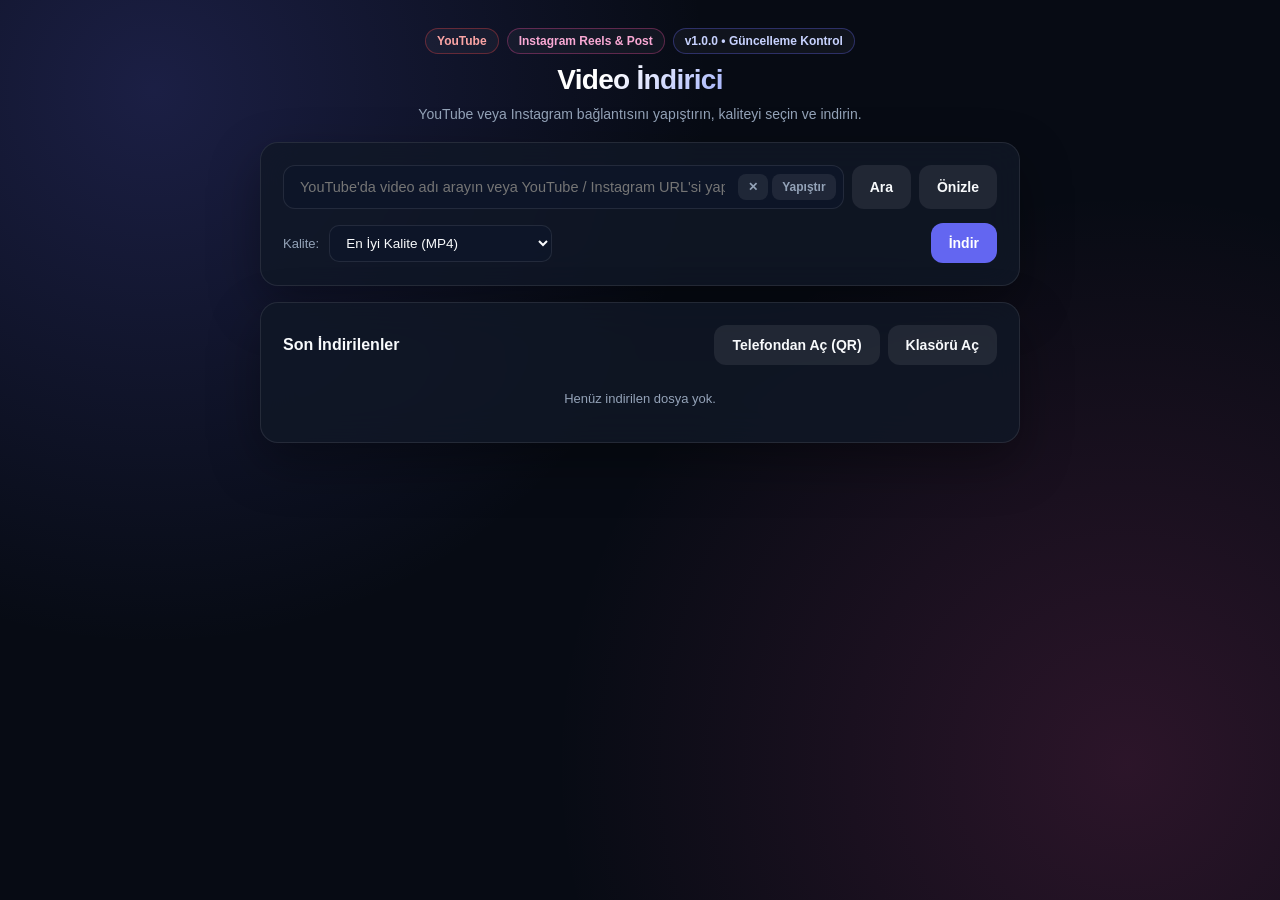
==== static/index.html @ 60083e3a "v1.3.2: Ayri Ara/Onizle butonlari ve mini video oynatici" ====
<!DOCTYPE html>
<html lang="tr">
<head>
  <meta charset="UTF-8" />
  <meta name="viewport" content="width=device-width, initial-scale=1.0" />
  <title>Video İndirici — YouTube & Instagram</title>
  <style>
    :root {
      --bg: #070b14;
      --card: rgba(17, 24, 39, 0.82);
      --surface: rgba(15, 23, 42, 0.85);
      --border: rgba(255, 255, 255, 0.09);
      --text: #f8fafc;
      --muted: #94a3b8;
      --accent: #6366f1;
      --accent-hover: #4f46e5;
      --yt: #ef4444;
      --ig: #ec4899;
      --success: #22c55e;
      --error: #f87171;
    }

    * {
      box-sizing: border-box;
      margin: 0;
      padding: 0;
      font-family: "Inter", -apple-system, BlinkMacSystemFont, "Segoe UI", Roboto, sans-serif;
    }

    body {
      min-height: 100vh;
      background:
        radial-gradient(circle at 12% 10%, rgba(99, 102, 241, 0.22), transparent 40%),
        radial-gradient(circle at 88% 85%, rgba(236, 72, 153, 0.16), transparent 42%),
        var(--bg);
      color: var(--text);
      display: flex;
      justify-content: center;
      padding: 28px 18px 40px;
    }

    .container {
      width: 100%;
      max-width: 760px;
      display: flex;
      flex-direction: column;
      gap: 16px;
    }

    .header {
      display: flex;
      flex-direction: column;
      align-items: center;
      text-align: center;
      gap: 10px;
      margin-bottom: 4px;
    }

    .badges {
      display: inline-flex;
      flex-wrap: wrap;
      justify-content: center;
      gap: 8px;
    }

    .badge {
      font-size: 12px;
      font-weight: 600;
      padding: 5px 11px;
      border-radius: 999px;
      border: 1px solid var(--border);
      background: rgba(255, 255, 255, 0.04);
      display: inline-flex;
      align-items: center;
      gap: 6px;
    }

    .badge.yt { color: #fca5a5; border-color: rgba(239, 68, 68, 0.35); }
    .badge.ig { color: #f9a8d4; border-color: rgba(236, 72, 153, 0.35); }
    .badge.ver {
      color: #c7d2fe;
      border-color: rgba(99, 102, 241, 0.35);
      cursor: pointer;
      transition: background 0.2s;
    }
    .badge.ver:hover { background: rgba(99, 102, 241, 0.18); }

    h1 {
      font-size: 28px;
      font-weight: 800;
      letter-spacing: -0.025em;
      background: linear-gradient(135deg, #ffffff 30%, #a5b4fc 100%);
      -webkit-background-clip: text;
      -webkit-text-fill-color: transparent;
    }

    .subtitle {
      color: var(--muted);
      font-size: 14px;
    }

    .toast {
      display: none;
      padding: 11px 15px;
      border-radius: 12px;
      font-size: 13px;
      font-weight: 500;
      border: 1px solid var(--border);
      background: var(--card);
    }
    .toast.visible { display: flex; align-items: center; justify-content: space-between; gap: 10px; }
    .toast.info { border-color: rgba(99, 102, 241, 0.45); color: #c7d2fe; background: rgba(99, 102, 241, 0.12); }
    .toast.error { border-color: rgba(248, 113, 113, 0.45); color: #fecaca; background: rgba(239, 68, 68, 0.12); }
    .toast.success { border-color: rgba(34, 197, 94, 0.45); color: #bbf7d0; background: rgba(34, 197, 94, 0.12); }

    .update-banner {
      display: none;
      align-items: center;
      justify-content: space-between;
      gap: 12px;
      padding: 12px 16px;
      border-radius: 14px;
      background: linear-gradient(90deg, rgba(99, 102, 241, 0.2), rgba(236, 72, 153, 0.16));
      border: 1px solid rgba(129, 140, 248, 0.45);
      font-size: 13px;
    }
    .update-banner.visible { display: flex; }

    .card {
      background: var(--card);
      backdrop-filter: blur(18px);
      border: 1px solid var(--border);
      border-radius: 18px;
      padding: 22px;
      box-shadow: 0 20px 50px rgba(0, 0, 0, 0.35);
    }

    .input-group {
      display: flex;
      gap: 8px;
      margin-bottom: 14px;
    }

    .input-wrap {
      position: relative;
      flex: 1;
      display: flex;
      align-items: center;
    }

    input[type="text"], input[type="url"] {
      width: 100%;
      background: var(--surface);
      border: 1px solid var(--border);
      border-radius: 12px;
      padding: 13px 118px 13px 16px;
      color: var(--text);
      font-size: 14.5px;
      outline: none;
      transition: border-color 0.2s, box-shadow 0.2s;
    }

    input[type="text"]:focus, input[type="url"]:focus {
      border-color: var(--accent);
      box-shadow: 0 0 0 3px rgba(99, 102, 241, 0.18);
    }

    .input-btns {
      position: absolute;
      right: 8px;
      display: flex;
      gap: 4px;
    }

    .paste-btn {
      padding: 6px 10px;
      font-size: 12px;
      border-radius: 8px;
      background: rgba(255, 255, 255, 0.08);
      color: var(--muted);
    }
    .paste-btn:hover { color: var(--text); background: rgba(255, 255, 255, 0.14); transform: none; }

    button {
      border: none;
      border-radius: 12px;
      padding: 12px 18px;
      font-size: 14px;
      font-weight: 600;
      cursor: pointer;
      transition: all 0.18s ease;
      color: white;
      background: var(--accent);
    }

    button:hover:not(:disabled) {
      background: var(--accent-hover);
      transform: translateY(-1px);
    }

    button:disabled {
      opacity: 0.55;
      cursor: not-allowed;
    }

    button.secondary {
      background: rgba(255, 255, 255, 0.08);
      color: var(--text);
    }
    button.secondary:hover:not(:disabled) { background: rgba(255, 255, 255, 0.14); }

    .controls {
      display: flex;
      flex-wrap: wrap;
      gap: 10px;
      align-items: center;
      justify-content: space-between;
    }

    .quality-select {
      display: flex;
      align-items: center;
      gap: 10px;
    }

    label {
      font-size: 13px;
      color: var(--muted);
      font-weight: 500;
    }

    select {
      background: var(--surface);
      color: var(--text);
      border: 1px solid var(--border);
      border-radius: 10px;
      padding: 9px 12px;
      font-size: 13.5px;
      outline: none;
    }

    .preview {
      display: none;
      margin-top: 18px;
      padding-top: 18px;
      border-top: 1px solid var(--border);
      flex-direction: column;
      gap: 12px;
    }
    .preview.visible { display: flex; }

    .preview-top {
      display: flex;
      gap: 14px;
      align-items: center;
    }

    .preview-player {
      width: 100%;
      border-radius: 12px;
      overflow: hidden;
      background: #000;
      border: 1px solid var(--border);
    }

    .preview-player iframe {
      width: 100%;
      height: 280px;
      border: none;
      display: block;
    }

    .preview-player video {
      width: 100%;
      max-height: 300px;
      display: block;
      background: #000;
    }

    .preview img {
      width: 148px;
      height: 84px;
      object-fit: cover;
      border-radius: 10px;
      background: #1e293b;
      flex-shrink: 0;
      border: 1px solid var(--border);
    }

    .preview-meta h3 {
      font-size: 15px;
      font-weight: 600;
      margin-bottom: 5px;
      line-height: 1.35;
    }

    .preview-meta p {
      font-size: 13px;
      color: var(--muted);
    }

    .search-results {
      display: none;
      margin-top: 16px;
      padding-top: 16px;
      border-top: 1px solid var(--border);
      max-height: 400px;
      overflow-y: auto;
      flex-direction: column;
      gap: 10px;
      padding-right: 4px;
    }
    .search-results.visible { display: flex; }

    .search-item {
      display: flex;
      gap: 12px;
      align-items: center;
      padding: 10px;
      border-radius: 12px;
      background: rgba(15, 23, 42, 0.65);
      border: 1px solid var(--border);
    }
    .search-item img {
      width: 112px;
      height: 64px;
      object-fit: cover;
      border-radius: 8px;
      flex-shrink: 0;
      background: #1e293b;
    }
    .search-info { flex: 1; min-width: 0; }
    .search-info h4 {
      font-size: 13.5px;
      font-weight: 600;
      line-height: 1.3;
      margin-bottom: 4px;
      display: -webkit-box;
      -webkit-line-clamp: 2;
      -webkit-box-orient: vertical;
      overflow: hidden;
    }
    .search-info p { font-size: 12px; color: var(--muted); }
    .search-actions { display: flex; gap: 6px; flex-shrink: 0; }

    .progress-box {
      display: none;
      margin-top: 18px;
      padding: 15px;
      border-radius: 12px;
      background: rgba(15, 23, 42, 0.72);
      border: 1px solid var(--border);
    }
    .progress-box.visible { display: block; }

    .progress-top {
      display: flex;
      justify-content: space-between;
      font-size: 13px;
      margin-bottom: 9px;
      font-weight: 500;
    }

    .bar-bg {
      width: 100%;
      height: 9px;
      background: rgba(255, 255, 255, 0.08);
      border-radius: 999px;
      overflow: hidden;
    }

    .bar-fill {
      height: 100%;
      width: 0%;
      background: linear-gradient(90deg, #6366f1, #ec4899);
      transition: width 0.25s ease;
    }

    .status-msg {
      margin-top: 10px;
      font-size: 13px;
      color: var(--muted);
      word-break: break-word;
    }
    .status-msg.success { color: var(--success); }
    .status-msg.error { color: var(--error); }

    .downloads-header {
      display: flex;
      justify-content: space-between;
      align-items: center;
      margin-bottom: 12px;
    }
    .downloads-header h2 { font-size: 16px; font-weight: 600; }

    .file-list {
      list-style: none;
      display: flex;
      flex-direction: column;
      gap: 8px;
    }

    .file-item {
      display: flex;
      justify-content: space-between;
      align-items: center;
      gap: 10px;
      padding: 10px 13px;
      background: rgba(15, 23, 42, 0.55);
      border: 1px solid var(--border);
      border-radius: 10px;
      font-size: 13px;
    }

    .file-name {
      flex: 1;
      overflow: hidden;
      text-overflow: ellipsis;
      white-space: nowrap;
    }

    .file-meta {
      display: flex;
      align-items: center;
      gap: 6px;
      flex-shrink: 0;
    }

    .mini-btn {
      padding: 5px 9px;
      font-size: 11.5px;
      border-radius: 7px;
      background: rgba(255, 255, 255, 0.08);
      color: var(--text);
    }
    .mini-btn:hover { background: rgba(255, 255, 255, 0.16); transform: none; }
    .mini-btn.del { color: #fca5a5; }
    .mini-btn.del:hover { background: rgba(239, 68, 68, 0.22); }

    .file-size {
      color: var(--muted);
      flex-shrink: 0;
      font-variant-numeric: tabular-nums;
    }

    .empty {
      color: var(--muted);
      font-size: 13px;
      text-align: center;
      padding: 14px 0;
    }

    .header-actions {
      display: flex;
      gap: 8px;
      flex-wrap: wrap;
    }

    .modal-backdrop {
      display: none;
      position: fixed;
      inset: 0;
      background: rgba(5, 8, 17, 0.78);
      backdrop-filter: blur(8px);
      z-index: 50;
      align-items: center;
      justify-content: center;
      padding: 20px;
    }
    .modal-backdrop.visible { display: flex; }

    .modal {
      width: 100%;
      max-width: 380px;
      background: #0f172a;
      border: 1px solid rgba(255, 255, 255, 0.14);
      border-radius: 20px;
      padding: 24px;
      text-align: center;
      box-shadow: 0 24px 60px rgba(0, 0, 0, 0.6);
    }
    .modal h3 { font-size: 17px; margin-bottom: 8px; }
    .modal p { font-size: 13px; color: var(--muted); margin-bottom: 16px; }
    .qr-box {
      background: #ffffff;
      padding: 14px;
      border-radius: 14px;
      display: inline-flex;
      margin-bottom: 14px;
    }
    .qr-box svg { width: 190px; height: 190px; display: block; }
    .qr-url {
      font-size: 12.5px;
      color: #a5b4fc;
      background: rgba(99, 102, 241, 0.12);
      border: 1px solid rgba(99, 102, 241, 0.3);
      border-radius: 10px;
      padding: 8px 10px;
      margin-bottom: 16px;
      word-break: break-all;
    }
  </style>
</head>
<body>
  <div class="container">
    <div class="header">
      <div class="badges">
        <span class="badge yt">YouTube</span>
        <span class="badge ig">Instagram Reels & Post</span>
        <span id="versionBadge" class="badge ver" title="Güncellemeleri kontrol et">v1.0.0 • Güncelleme Kontrol</span>
      </div>
      <h1>Video İndirici</h1>
      <p class="subtitle">YouTube veya Instagram bağlantısını yapıştırın, kaliteyi seçin ve indirin.</p>
    </div>

    <div id="toast" class="toast"></div>

    <div id="updateBanner" class="update-banner">
      <span id="updateText">Yeni sürüm mevcut!</span>
      <button id="applyUpdateBtn" type="button">Güncelle ve Yeniden Başlat</button>
    </div>

    <div class="card">
      <div class="input-group">
        <div class="input-wrap">
          <input id="urlInput" type="text" placeholder="YouTube'da video adı arayın veya YouTube / Instagram URL'si yapıştırın..." />
          <div class="input-btns">
            <button id="clearBtn" class="paste-btn" type="button" title="Temizle">✕</button>
            <button id="pasteBtn" class="paste-btn" type="button">Yapıştır</button>
          </div>
        </div>
        <button id="searchBtn" class="secondary" type="button">Ara</button>
        <button id="infoBtn" class="secondary" type="button">Önizle</button>
      </div>

      <div class="controls">
        <div class="quality-select">
          <label for="qualitySelect">Kalite:</label>
          <select id="qualitySelect">
            <option value="best">En İyi Kalite (MP4)</option>
            <option value="1080">1080p Full HD (MP4)</option>
            <option value="720">720p HD (MP4)</option>
            <option value="480">480p (MP4)</option>
            <option value="audio">Sadece Ses (MP3 • 192kbps)</option>
          </select>
        </div>
        <button id="downloadBtn" type="button">İndir</button>
      </div>

      <div id="previewBox" class="preview">
        <div class="preview-top">
          <img id="thumbImg" src="" alt="Önizleme" />
          <div class="preview-meta">
            <h3 id="videoTitle"></h3>
            <p id="videoSub"></p>
          </div>
        </div>
        <div id="previewPlayer" class="preview-player" style="display:none;"></div>
      </div>

      <div id="searchResults" class="search-results"></div>

      <div id="progressBox" class="progress-box">
        <div class="progress-top">
          <span id="progressLabel">Hazırlanıyor...</span>
          <span id="progressPercent">0%</span>
        </div>
        <div class="bar-bg">
          <div id="progressBar" class="bar-fill"></div>
        </div>
        <div id="statusMsg" class="status-msg"></div>
      </div>
    </div>

    <div class="card">
      <div class="downloads-header">
        <h2>Son İndirilenler</h2>
        <div class="header-actions">
          <button id="phoneBtn" class="secondary" type="button">Telefondan Aç (QR)</button>
          <button id="openFolderBtn" class="secondary" type="button">Klasörü Aç</button>
        </div>
      </div>
      <ul id="fileList" class="file-list">
        <li class="empty">Henüz indirilen dosya yok.</li>
      </ul>
    </div>
  </div>

  <div id="qrModal" class="modal-backdrop">
    <div class="modal">
      <h3>Telefondan Videoları Aç</h3>
      <p>Telefonunuz ve bilgisayarınız aynı Wi-Fi ağındayken kameranızla QR kodu okutun:</p>
      <div id="qrBox" class="qr-box"></div>
      <div id="qrUrl" class="qr-url"></div>
      <button id="closeQrBtn" class="secondary" type="button" style="width: 100%;">Kapat</button>
    </div>
  </div>

  <script>
    const urlInput = document.getElementById("urlInput");
    const clearBtn = document.getElementById("clearBtn");
    const pasteBtn = document.getElementById("pasteBtn");
    const searchBtn = document.getElementById("searchBtn");
    const infoBtn = document.getElementById("infoBtn");
    const downloadBtn = document.getElementById("downloadBtn");
    const qualitySelect = document.getElementById("qualitySelect");
    const previewBox = document.getElementById("previewBox");
    const previewPlayer = document.getElementById("previewPlayer");
    const searchResults = document.getElementById("searchResults");
    const thumbImg = document.getElementById("thumbImg");
    const videoTitle = document.getElementById("videoTitle");
    const videoSub = document.getElementById("videoSub");
    const progressBox = document.getElementById("progressBox");
    const progressLabel = document.getElementById("progressLabel");
    const progressPercent = document.getElementById("progressPercent");
    const progressBar = document.getElementById("progressBar");
    const statusMsg = document.getElementById("statusMsg");
    const fileList = document.getElementById("fileList");
    const openFolderBtn = document.getElementById("openFolderBtn");
    const versionBadge = document.getElementById("versionBadge");
    const updateBanner = document.getElementById("updateBanner");
    const updateText = document.getElementById("updateText");
    const applyUpdateBtn = document.getElementById("applyUpdateBtn");
    const toast = document.getElementById("toast");

    let pollTimer = null;
    let pendingDownloadUrl = "";
    let toastTimer = null;

    function showToast(msg, type = "info") {
      if (toastTimer) clearTimeout(toastTimer);
      toast.className = `toast visible ${type}`;
      toast.textContent = msg;
      toastTimer = setTimeout(() => {
        toast.className = "toast";
      }, 4500);
    }

    async function loadVersion() {
      try {
        const res = await fetch("/api/version");
        const data = await res.json();
        versionBadge.textContent = `v${data.version} • Güncelleme Kontrol`;
      } catch (e) {}
    }

    async function checkUpdate(manual = false) {
      if (manual) versionBadge.textContent = "Kontrol ediliyor...";
      try {
        const res = await fetch("/api/check-update");
        const data = await res.json();
        if (data.update_available && data.download_url) {
          pendingDownloadUrl = data.download_url;
          updateText.textContent = `Yeni sürüm mevcut: v${data.latest_version}${data.notes ? " — " + data.notes : ""}`;
          updateBanner.classList.add("visible");
        } else if (manual) {
          showToast(data.message || data.error || `Uygulamanız güncel (v${data.current_version}).`, "info");
        }
      } catch (e) {
        if (manual) showToast("Güncelleme kontrolü yapılamadı.", "error");
      } finally {
        loadVersion();
      }
    }

    applyUpdateBtn.addEventListener("click", async () => {
      if (!pendingDownloadUrl) return;
      applyUpdateBtn.disabled = true;
      applyUpdateBtn.textContent = "İndiriliyor...";
      try {
        const res = await fetch("/api/apply-update", {
          method: "POST",
          headers: { "Content-Type": "application/json" },
          body: JSON.stringify({ download_url: pendingDownloadUrl }),
        });
        const data = await res.json();
        if (!res.ok) throw new Error(data.detail || "Güncelleme başarısız.");
        updateText.textContent = data.message;
      } catch (err) {
        showToast(err.message, "error");
        applyUpdateBtn.disabled = false;
        applyUpdateBtn.textContent = "Güncelle ve Yeniden Başlat";
      }
    });

    versionBadge.addEventListener("click", () => checkUpdate(true));

    function isSupportedUrl(val) {
      return /^https?:\/\/(www\.|m\.)?(youtube\.com|youtu\.be|instagram\.com|instagr\.am)\//i.test(val.trim());
    }

    clearBtn.addEventListener("click", () => {
      urlInput.value = "";
      previewBox.classList.remove("visible");
      previewPlayer.innerHTML = "";
      previewPlayer.style.display = "none";
      searchResults.classList.remove("visible");
      searchResults.innerHTML = "";
      urlInput.focus();
    });

    pasteBtn.addEventListener("click", async () => {
      try {
        const text = await navigator.clipboard.readText();
        if (text) {
          urlInput.value = text.trim();
          urlInput.focus();
          if (isSupportedUrl(urlInput.value)) fetchInfo();
        }
      } catch (e) {
        showToast("Pano erişimi için Ctrl+V kullanabilirsiniz.", "info");
      }
    });

    urlInput.addEventListener("paste", () => {
      setTimeout(() => {
        if (isSupportedUrl(urlInput.value)) fetchInfo();
      }, 80);
    });

    function formatDuration(sec) {
      if (!sec) return "";
      const m = Math.floor(sec / 60);
      const s = Math.floor(sec % 60);
      return `${m}:${String(s).padStart(2, "0")}`;
    }

    async function loadDownloads() {
      try {
        const res = await fetch("/api/downloads");
        const data = await res.json();
        fileList.innerHTML = "";
        if (!data.files || data.files.length === 0) {
          fileList.innerHTML = `<li class="empty">Klasör boş (${data.folder})</li>`;
          return;
        }
        for (const f of data.files) {
          const li = document.createElement("li");
          li.className = "file-item";

          const nameSpan = document.createElement("span");
          nameSpan.className = "file-name";
          nameSpan.title = f.name;
          nameSpan.textContent = f.name;

          const meta = document.createElement("div");
          meta.className = "file-meta";

          const sizeSpan = document.createElement("span");
          sizeSpan.className = "file-size";
          sizeSpan.textContent = `${f.size_mb} MB`;

          const openBtn = document.createElement("button");
          openBtn.className = "mini-btn";
          openBtn.type = "button";
          openBtn.textContent = "Aç";
          openBtn.addEventListener("click", () => {
            fetch(`/api/open-file/${encodeURIComponent(f.name)}`, { method: "POST" });
          });

          const delBtn = document.createElement("button");
          delBtn.className = "mini-btn del";
          delBtn.type = "button";
          delBtn.textContent = "Sil";
          delBtn.addEventListener("click", async () => {
            const r = await fetch(`/api/file/${encodeURIComponent(f.name)}`, { method: "DELETE" });
            if (r.ok) {
              showToast(`Silindi: ${f.name}`, "info");
              loadDownloads();
            }
          });

          meta.appendChild(sizeSpan);
          meta.appendChild(openBtn);
          meta.appendChild(delBtn);
          li.appendChild(nameSpan);
          li.appendChild(meta);
          fileList.appendChild(li);
        }
      } catch (e) {}
    }

    async function searchVideos(query, limit = 25) {
      searchBtn.disabled = true;
      searchBtn.textContent = "Aranıyor...";
      previewBox.classList.remove("visible");
      previewPlayer.innerHTML = "";
      previewPlayer.style.display = "none";
      if (limit <= 25) searchResults.innerHTML = "";
      try {
        const res = await fetch("/api/search", {
          method: "POST",
          headers: { "Content-Type": "application/json" },
          body: JSON.stringify({ query, limit }),
        });
        const data = await res.json();
        if (!res.ok) throw new Error(data.detail || "Arama yapılamadı.");
        searchResults.innerHTML = "";
        if (!data.results || data.results.length === 0) {
          showToast("Sonuç bulunamadı.", "info");
          searchResults.classList.remove("visible");
          return;
        }
        for (const item of data.results) {
          const row = document.createElement("div");
          row.className = "search-item";

          const img = document.createElement("img");
          img.src = item.thumbnail || "";
          img.alt = item.title;

          const info = document.createElement("div");
          info.className = "search-info";
          const h4 = document.createElement("h4");
          h4.textContent = item.title;
          const p = document.createElement("p");
          const dur = formatDuration(item.duration);
          p.textContent = `${item.uploader}${dur ? " • " + dur : ""}`;
          info.appendChild(h4);
          info.appendChild(p);

          const actions = document.createElement("div");
          actions.className = "search-actions";

          const selBtn = document.createElement("button");
          selBtn.className = "mini-btn";
          selBtn.type = "button";
          selBtn.textContent = "Önizle";
          selBtn.addEventListener("click", () => {
            urlInput.value = item.url;
            searchResults.classList.remove("visible");
            fetchInfo();
          });

          const dlBtn = document.createElement("button");
          dlBtn.className = "mini-btn";
          dlBtn.style.background = "var(--accent)";
          dlBtn.type = "button";
          dlBtn.textContent = "İndir";
          dlBtn.addEventListener("click", () => {
            urlInput.value = item.url;
            searchResults.classList.remove("visible");
            startDownload();
          });

          actions.appendChild(selBtn);
          actions.appendChild(dlBtn);
          row.appendChild(img);
          row.appendChild(info);
          row.appendChild(actions);
          searchResults.appendChild(row);
        }
        if (data.results.length >= limit && limit < 60) {
          const moreBtn = document.createElement("button");
          moreBtn.className = "secondary";
          moreBtn.type = "button";
          moreBtn.style.width = "100%";
          moreBtn.textContent = `Daha Fazla Sonuç Yükle (${limit} / 60)`;
          moreBtn.addEventListener("click", () => searchVideos(query, Math.min(60, limit + 20)));
          searchResults.appendChild(moreBtn);
        }
        searchResults.classList.add("visible");
      } catch (err) {
        showToast(err.message, "error");
      } finally {
        searchBtn.disabled = false;
        searchBtn.textContent = "Ara";
      }
    }

    async function fetchInfo() {
      const val = urlInput.value.trim();
      if (!val) {
        showToast("Önizlemek için bir video bağlantısı girin.", "error");
        return;
      }
      if (!/^https?:\/\//i.test(val)) {
        showToast("Önizleme için geçerli bir URL girin veya 'Ara' butonunu kullanın.", "info");
        return;
      }
      searchResults.classList.remove("visible");
      infoBtn.disabled = true;
      infoBtn.textContent = "Yükleniyor...";
      previewPlayer.innerHTML = "";
      previewPlayer.style.display = "none";
      try {
        const res = await fetch("/api/info", {
          method: "POST",
          headers: { "Content-Type": "application/json" },
          body: JSON.stringify({ url: val }),
        });
        const data = await res.json();
        if (!res.ok) throw new Error(data.detail || "Bilgi alınamadı.");
        thumbImg.src = data.thumbnail || "";
        thumbImg.style.display = data.thumbnail ? "block" : "none";
        videoTitle.textContent = data.title;
        const dur = formatDuration(data.duration);
        videoSub.textContent = `${data.platform} • ${data.uploader}${dur ? " • " + dur : ""}`;

        if (data.preview_url) {
          const vid = document.createElement("video");
          vid.controls = true;
          vid.playsInline = true;
          vid.src = data.preview_url;
          previewPlayer.appendChild(vid);
          previewPlayer.style.display = "block";
        } else if (data.embed_url) {
          const ifr = document.createElement("iframe");
          ifr.src = data.embed_url;
          ifr.allow = "autoplay; encrypted-media; picture-in-picture";
          ifr.allowFullscreen = true;
          previewPlayer.appendChild(ifr);
          previewPlayer.style.display = "block";
        }

        previewBox.classList.add("visible");
      } catch (err) {
        showToast(err.message, "error");
      } finally {
        infoBtn.disabled = false;
        infoBtn.textContent = "Önizle";
      }
    }

    async function startDownload() {
      const url = urlInput.value.trim();
      if (!url) {
        showToast("Lütfen bir video adı arayın veya URL girin.", "error");
        return;
      }
      if (!/^https?:\/\//i.test(url)) {
        await searchVideos(url);
        return;
      }

      if (pollTimer) clearInterval(pollTimer);
      downloadBtn.disabled = true;
      progressBox.classList.add("visible");
      progressBar.style.width = "0%";
      progressPercent.textContent = "0%";
      progressLabel.textContent = "İndirme başlatılıyor...";
      statusMsg.className = "status-msg";
      statusMsg.textContent = "";

      try {
        const res = await fetch("/api/download", {
          method: "POST",
          headers: { "Content-Type": "application/json" },
          body: JSON.stringify({ url, quality: qualitySelect.value }),
        });
        const data = await res.json();
        if (!res.ok) throw new Error(data.detail || "İndirme başlatılamadı.");

        pollTimer = setInterval(() => checkStatus(data.job_id), 650);
      } catch (err) {
        downloadBtn.disabled = false;
        statusMsg.className = "status-msg error";
        statusMsg.textContent = err.message;
      }
    }

    async function checkStatus(jobId) {
      try {
        const res = await fetch(`/api/status/${jobId}`);
        const data = await res.json();
        if (!res.ok) throw new Error(data.detail || "Durum alınamadı.");

        const pct = data.percent ?? 0;
        progressBar.style.width = `${pct}%`;
        progressPercent.textContent = `${pct}%`;

        if (data.status === "queued") {
          progressLabel.textContent = "Sırada...";
        } else if (data.status === "downloading") {
          const extra = [data.speed, data.eta ? `Kalan: ${data.eta}` : ""].filter(Boolean).join(" • ");
          progressLabel.textContent = extra ? `İndiriliyor (${extra})` : "İndiriliyor...";
        } else if (data.status === "processing") {
          progressLabel.textContent = "Video/Ses birleştiriliyor (FFmpeg)...";
        } else if (data.status === "completed") {
          clearInterval(pollTimer);
          downloadBtn.disabled = false;
          progressLabel.textContent = "Tamamlandı!";
          statusMsg.className = "status-msg success";
          statusMsg.textContent = `Kaydedildi: ${data.filename}`;
          loadDownloads();
        } else if (data.status === "error") {
          clearInterval(pollTimer);
          downloadBtn.disabled = false;
          progressLabel.textContent = "Hata oluştu";
          statusMsg.className = "status-msg error";
          statusMsg.textContent = data.error || "Bilinmeyen hata.";
        }
      } catch (err) {
        clearInterval(pollTimer);
        downloadBtn.disabled = false;
        statusMsg.className = "status-msg error";
        statusMsg.textContent = err.message;
      }
    }

    searchBtn.addEventListener("click", () => {
      const val = urlInput.value.trim();
      if (!val) {
        showToast("Aramak için bir video adı yazın.", "error");
        return;
      }
      searchVideos(val);
    });
    infoBtn.addEventListener("click", fetchInfo);
    downloadBtn.addEventListener("click", startDownload);
    openFolderBtn.addEventListener("click", () => fetch("/api/open-folder", { method: "POST" }));
    urlInput.addEventListener("keydown", (e) => {
      if (e.key === "Enter") startDownload();
    });

    const phoneBtn = document.getElementById("phoneBtn");
    const qrModal = document.getElementById("qrModal");
    const qrBox = document.getElementById("qrBox");
    const qrUrl = document.getElementById("qrUrl");
    const closeQrBtn = document.getElementById("closeQrBtn");

    phoneBtn.addEventListener("click", async () => {
      try {
        const res = await fetch("/api/phone-link");
        const data = await res.json();
        qrBox.innerHTML = data.qr_svg;
        qrUrl.textContent = data.url;
        qrModal.classList.add("visible");
      } catch (e) {
        showToast("Telefon bağlantısı oluşturulamadı.", "error");
      }
    });

    closeQrBtn.addEventListener("click", () => qrModal.classList.remove("visible"));
    qrModal.addEventListener("click", (e) => {
      if (e.target === qrModal) qrModal.classList.remove("visible");
    });

    loadDownloads();
    loadVersion();
    checkUpdate(false);
  </script>
</body>
</html>
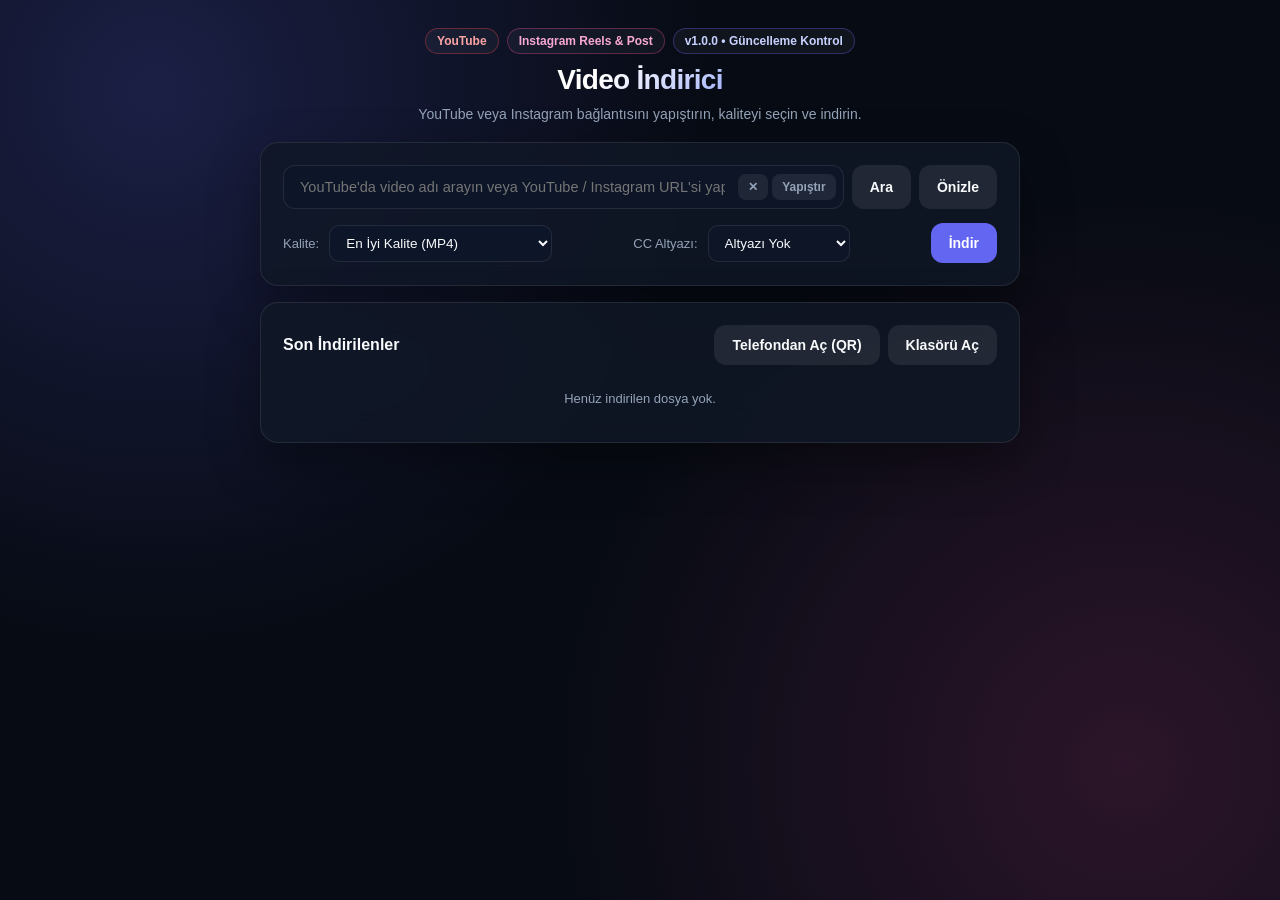
==== commit af06618a: "Task 2: Add multi-language CC subtitle selection across Desktop, Android, and iOS" ====
--- a/static/index.html
+++ b/static/index.html
@@ -4,6 +4,8 @@
   <meta charset="UTF-8" />
   <meta name="viewport" content="width=device-width, initial-scale=1.0" />
   <title>Video İndirici — YouTube & Instagram</title>
+  <link rel="stylesheet" href="/static/shared_ui.css" />
+  <script src="/static/shared_ui.js"></script>
   <style>
     :root {
       --bg: #070b14;
@@ -244,38 +246,10 @@
       margin-top: 18px;
       padding-top: 18px;
       border-top: 1px solid var(--border);
-      flex-direction: column;
-      gap: 12px;
+      gap: 14px;
+      align-items: center;
     }
     .preview.visible { display: flex; }
-
-    .preview-top {
-      display: flex;
-      gap: 14px;
-      align-items: center;
-    }
-
-    .preview-player {
-      width: 100%;
-      border-radius: 12px;
-      overflow: hidden;
-      background: #000;
-      border: 1px solid var(--border);
-    }
-
-    .preview-player iframe {
-      width: 100%;
-      height: 280px;
-      border: none;
-      display: block;
-    }
-
-    .preview-player video {
-      width: 100%;
-      max-height: 300px;
-      display: block;
-      background: #000;
-    }
 
     .preview img {
       width: 148px;
@@ -544,18 +518,21 @@
             <option value="audio">Sadece Ses (MP3 • 192kbps)</option>
           </select>
         </div>
+        <div class="quality-select">
+          <label for="ccSelect">CC Altyazı:</label>
+          <select id="ccSelect"></select>
+        </div>
         <button id="downloadBtn" type="button">İndir</button>
       </div>
 
       <div id="previewBox" class="preview">
-        <div class="preview-top">
+        <div style="display:flex; gap:14px; align-items:center;">
           <img id="thumbImg" src="" alt="Önizleme" />
           <div class="preview-meta">
             <h3 id="videoTitle"></h3>
             <p id="videoSub"></p>
           </div>
         </div>
-        <div id="previewPlayer" class="preview-player" style="display:none;"></div>
       </div>
 
       <div id="searchResults" class="search-results"></div>
@@ -604,8 +581,9 @@
     const infoBtn = document.getElementById("infoBtn");
     const downloadBtn = document.getElementById("downloadBtn");
     const qualitySelect = document.getElementById("qualitySelect");
+    const ccSelect = document.getElementById("ccSelect");
+    VideoIndiriciUI.populateLanguageSelect(ccSelect, "Altyazı Yok");
     const previewBox = document.getElementById("previewBox");
-    const previewPlayer = document.getElementById("previewPlayer");
     const searchResults = document.getElementById("searchResults");
     const thumbImg = document.getElementById("thumbImg");
     const videoTitle = document.getElementById("videoTitle");
@@ -692,8 +670,6 @@
     clearBtn.addEventListener("click", () => {
       urlInput.value = "";
       previewBox.classList.remove("visible");
-      previewPlayer.innerHTML = "";
-      previewPlayer.style.display = "none";
       searchResults.classList.remove("visible");
       searchResults.innerHTML = "";
       urlInput.focus();
@@ -784,8 +760,6 @@
       searchBtn.disabled = true;
       searchBtn.textContent = "Aranıyor...";
       previewBox.classList.remove("visible");
-      previewPlayer.innerHTML = "";
-      previewPlayer.style.display = "none";
       if (limit <= 25) searchResults.innerHTML = "";
       try {
         const res = await fetch("/api/search", {
@@ -801,55 +775,27 @@
           searchResults.classList.remove("visible");
           return;
         }
-        for (const item of data.results) {
-          const row = document.createElement("div");
-          row.className = "search-item";
-
-          const img = document.createElement("img");
-          img.src = item.thumbnail || "";
-          img.alt = item.title;
-
-          const info = document.createElement("div");
-          info.className = "search-info";
-          const h4 = document.createElement("h4");
-          h4.textContent = item.title;
-          const p = document.createElement("p");
-          const dur = formatDuration(item.duration);
-          p.textContent = `${item.uploader}${dur ? " • " + dur : ""}`;
-          info.appendChild(h4);
-          info.appendChild(p);
-
-          const actions = document.createElement("div");
-          actions.className = "search-actions";
-
-          const selBtn = document.createElement("button");
-          selBtn.className = "mini-btn";
-          selBtn.type = "button";
-          selBtn.textContent = "Önizle";
-          selBtn.addEventListener("click", () => {
+        VideoIndiriciUI.renderSearchResults(searchResults, data.results, {
+          rowClass: "search-item",
+          infoClass: "search-info",
+          titleTag: "h4",
+          metaTag: "p",
+          actionsClass: "search-actions",
+          previewBtnClass: "mini-btn",
+          btnClass: "mini-btn",
+          dlBtnStyle: "background: var(--accent);",
+          showPreview: true,
+          onPreview: (item) => {
             urlInput.value = item.url;
             searchResults.classList.remove("visible");
             fetchInfo();
-          });
-
-          const dlBtn = document.createElement("button");
-          dlBtn.className = "mini-btn";
-          dlBtn.style.background = "var(--accent)";
-          dlBtn.type = "button";
-          dlBtn.textContent = "İndir";
-          dlBtn.addEventListener("click", () => {
+          },
+          onDownload: (item) => {
             urlInput.value = item.url;
             searchResults.classList.remove("visible");
             startDownload();
-          });
-
-          actions.appendChild(selBtn);
-          actions.appendChild(dlBtn);
-          row.appendChild(img);
-          row.appendChild(info);
-          row.appendChild(actions);
-          searchResults.appendChild(row);
-        }
+          }
+        });
         if (data.results.length >= limit && limit < 60) {
           const moreBtn = document.createElement("button");
           moreBtn.className = "secondary";
@@ -881,8 +827,6 @@
       searchResults.classList.remove("visible");
       infoBtn.disabled = true;
       infoBtn.textContent = "Yükleniyor...";
-      previewPlayer.innerHTML = "";
-      previewPlayer.style.display = "none";
       try {
         const res = await fetch("/api/info", {
           method: "POST",
@@ -896,23 +840,6 @@
         videoTitle.textContent = data.title;
         const dur = formatDuration(data.duration);
         videoSub.textContent = `${data.platform} • ${data.uploader}${dur ? " • " + dur : ""}`;
-
-        if (data.preview_url) {
-          const vid = document.createElement("video");
-          vid.controls = true;
-          vid.playsInline = true;
-          vid.src = data.preview_url;
-          previewPlayer.appendChild(vid);
-          previewPlayer.style.display = "block";
-        } else if (data.embed_url) {
-          const ifr = document.createElement("iframe");
-          ifr.src = data.embed_url;
-          ifr.allow = "autoplay; encrypted-media; picture-in-picture";
-          ifr.allowFullscreen = true;
-          previewPlayer.appendChild(ifr);
-          previewPlayer.style.display = "block";
-        }
-
         previewBox.classList.add("visible");
       } catch (err) {
         showToast(err.message, "error");
@@ -946,7 +873,7 @@
         const res = await fetch("/api/download", {
           method: "POST",
           headers: { "Content-Type": "application/json" },
-          body: JSON.stringify({ url, quality: qualitySelect.value }),
+          body: JSON.stringify({ url, quality: qualitySelect.value, subtitle_lang: ccSelect.value }),
         });
         const data = await res.json();
         if (!res.ok) throw new Error(data.detail || "İndirme başlatılamadı.");
--- a/static/shared_ui.css
+++ b/static/shared_ui.css
@@ -0,0 +1,12 @@
+:root {
+  --vi-bg: #050811;
+  --vi-card: rgba(15, 23, 42, 0.88);
+  --vi-border: rgba(255, 255, 255, 0.1);
+  --vi-text: #f8fafc;
+  --vi-muted: #94a3b8;
+  --vi-accent: #6366f1;
+  --vi-accent-hover: #4f46e5;
+  --vi-pink: #ec4899;
+  --vi-ok: #34d399;
+  --vi-err: #fb7185;
+}
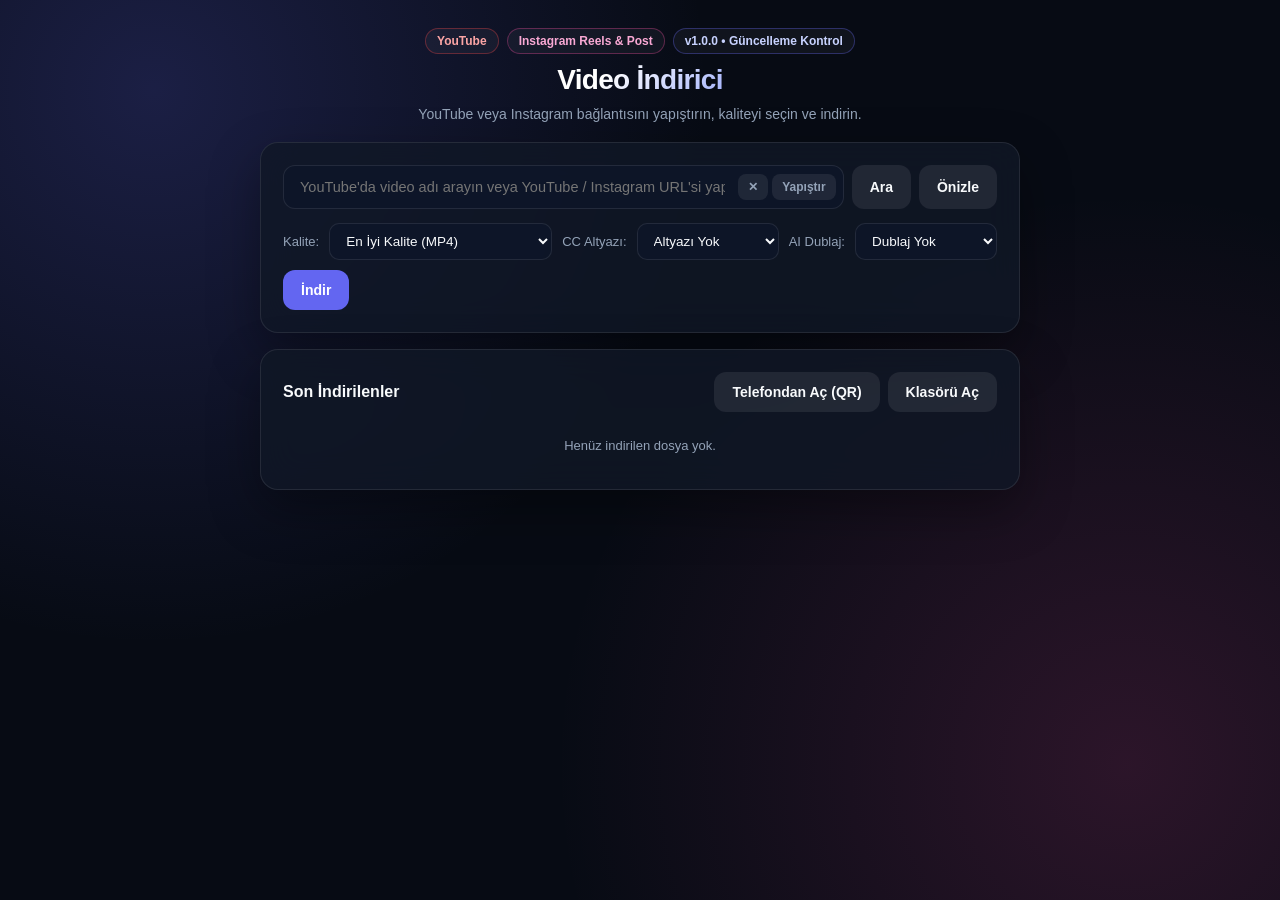
==== commit 3d9086bf: "Task 3: Add AI contextual dubbing option across Desktop, Android, and iOS" ====
--- a/static/index.html
+++ b/static/index.html
@@ -522,6 +522,10 @@
           <label for="ccSelect">CC Altyazı:</label>
           <select id="ccSelect"></select>
         </div>
+        <div class="quality-select">
+          <label for="dubSelect">AI Dublaj:</label>
+          <select id="dubSelect"></select>
+        </div>
         <button id="downloadBtn" type="button">İndir</button>
       </div>
 
@@ -583,6 +587,8 @@
     const qualitySelect = document.getElementById("qualitySelect");
     const ccSelect = document.getElementById("ccSelect");
     VideoIndiriciUI.populateLanguageSelect(ccSelect, "Altyazı Yok");
+    const dubSelect = document.getElementById("dubSelect");
+    VideoIndiriciUI.populateLanguageSelect(dubSelect, "Dublaj Yok");
     const previewBox = document.getElementById("previewBox");
     const searchResults = document.getElementById("searchResults");
     const thumbImg = document.getElementById("thumbImg");
@@ -873,7 +879,7 @@
         const res = await fetch("/api/download", {
           method: "POST",
           headers: { "Content-Type": "application/json" },
-          body: JSON.stringify({ url, quality: qualitySelect.value, subtitle_lang: ccSelect.value }),
+          body: JSON.stringify({ url, quality: qualitySelect.value, subtitle_lang: ccSelect.value, dub_lang: dubSelect.value }),
         });
         const data = await res.json();
         if (!res.ok) throw new Error(data.detail || "İndirme başlatılamadı.");
@@ -903,6 +909,8 @@
           progressLabel.textContent = extra ? `İndiriliyor (${extra})` : "İndiriliyor...";
         } else if (data.status === "processing") {
           progressLabel.textContent = "Video/Ses birleştiriliyor (FFmpeg)...";
+        } else if (data.status === "dubbing") {
+          progressLabel.textContent = "Yapay zeka dublajı ve ses senkronizasyonu hazırlanıyor...";
         } else if (data.status === "completed") {
           clearInterval(pollTimer);
           downloadBtn.disabled = false;
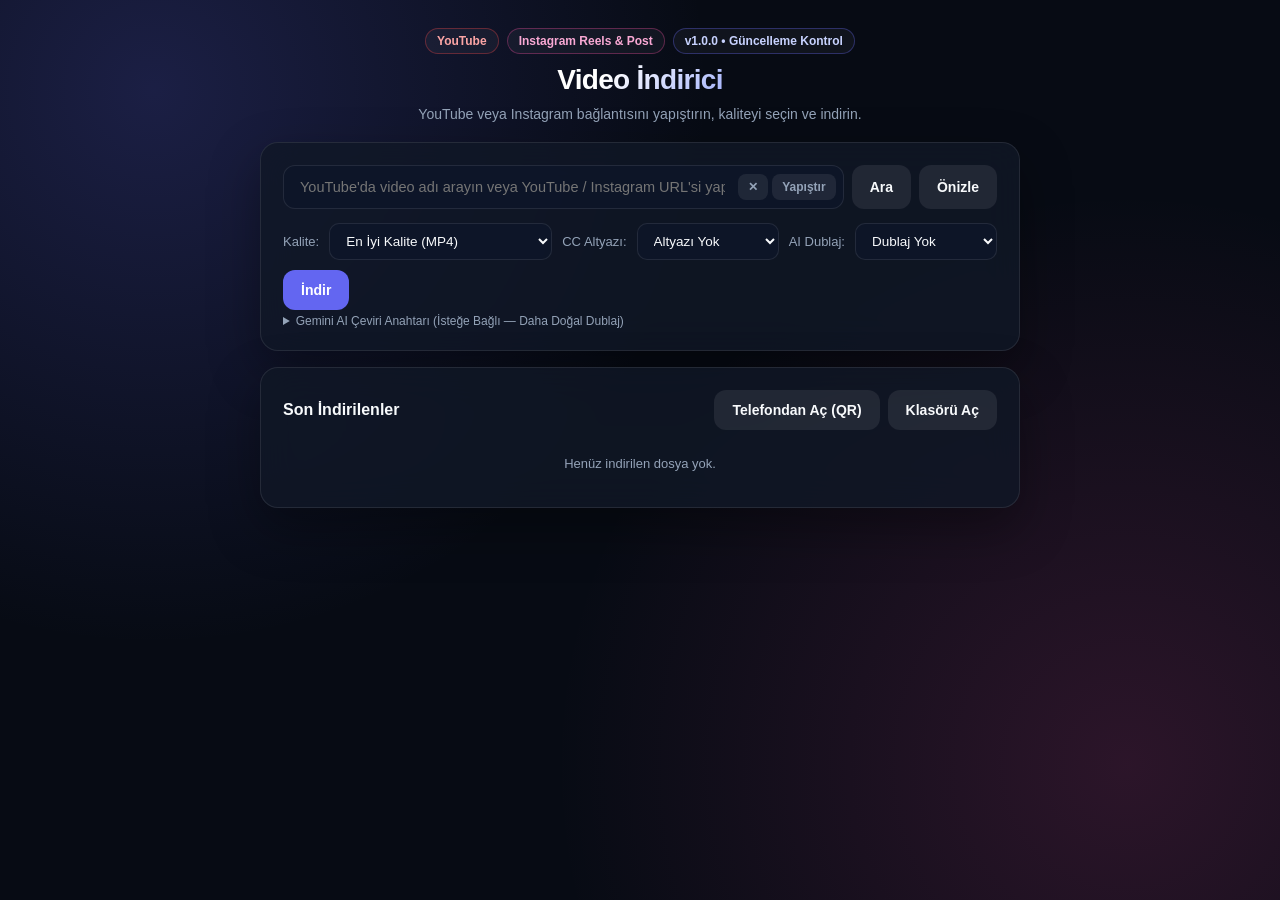
==== commit 9c4d87b4: "Release v1.4.5: Gemini 2.5 Flash contextual dubbing translation + neural voice priority" ====
--- a/static/index.html
+++ b/static/index.html
@@ -528,6 +528,10 @@
         </div>
         <button id="downloadBtn" type="button">İndir</button>
       </div>
+      <details style="margin-top:4px; font-size:12px; color:var(--muted);">
+        <summary style="cursor:pointer; user-select:none;">Gemini AI Çeviri Anahtarı (İsteğe Bağlı — Daha Doğal Dublaj)</summary>
+        <input id="geminiKeyInput" type="password" placeholder="AIza... (Boş bırakılırsa standart çeviri kullanılır)" style="margin-top:8px; width:100%; padding:8px 10px; border-radius:9px; border:1px solid var(--border); background:rgba(5,8,17,0.8); color:var(--text);" />
+      </details>
 
       <div id="previewBox" class="preview">
         <div style="display:flex; gap:14px; align-items:center;">
@@ -589,6 +593,9 @@
     VideoIndiriciUI.populateLanguageSelect(ccSelect, "Altyazı Yok");
     const dubSelect = document.getElementById("dubSelect");
     VideoIndiriciUI.populateLanguageSelect(dubSelect, "Dublaj Yok");
+    const geminiKeyInput = document.getElementById("geminiKeyInput");
+    geminiKeyInput.value = localStorage.getItem("vi_gemini_key") || "";
+    geminiKeyInput.addEventListener("change", () => localStorage.setItem("vi_gemini_key", geminiKeyInput.value.trim()));
     const previewBox = document.getElementById("previewBox");
     const searchResults = document.getElementById("searchResults");
     const thumbImg = document.getElementById("thumbImg");
@@ -879,7 +886,7 @@
         const res = await fetch("/api/download", {
           method: "POST",
           headers: { "Content-Type": "application/json" },
-          body: JSON.stringify({ url, quality: qualitySelect.value, subtitle_lang: ccSelect.value, dub_lang: dubSelect.value }),
+          body: JSON.stringify({ url, quality: qualitySelect.value, subtitle_lang: ccSelect.value, dub_lang: dubSelect.value, gemini_api_key: geminiKeyInput.value.trim() }),
         });
         const data = await res.json();
         if (!res.ok) throw new Error(data.detail || "İndirme başlatılamadı.");
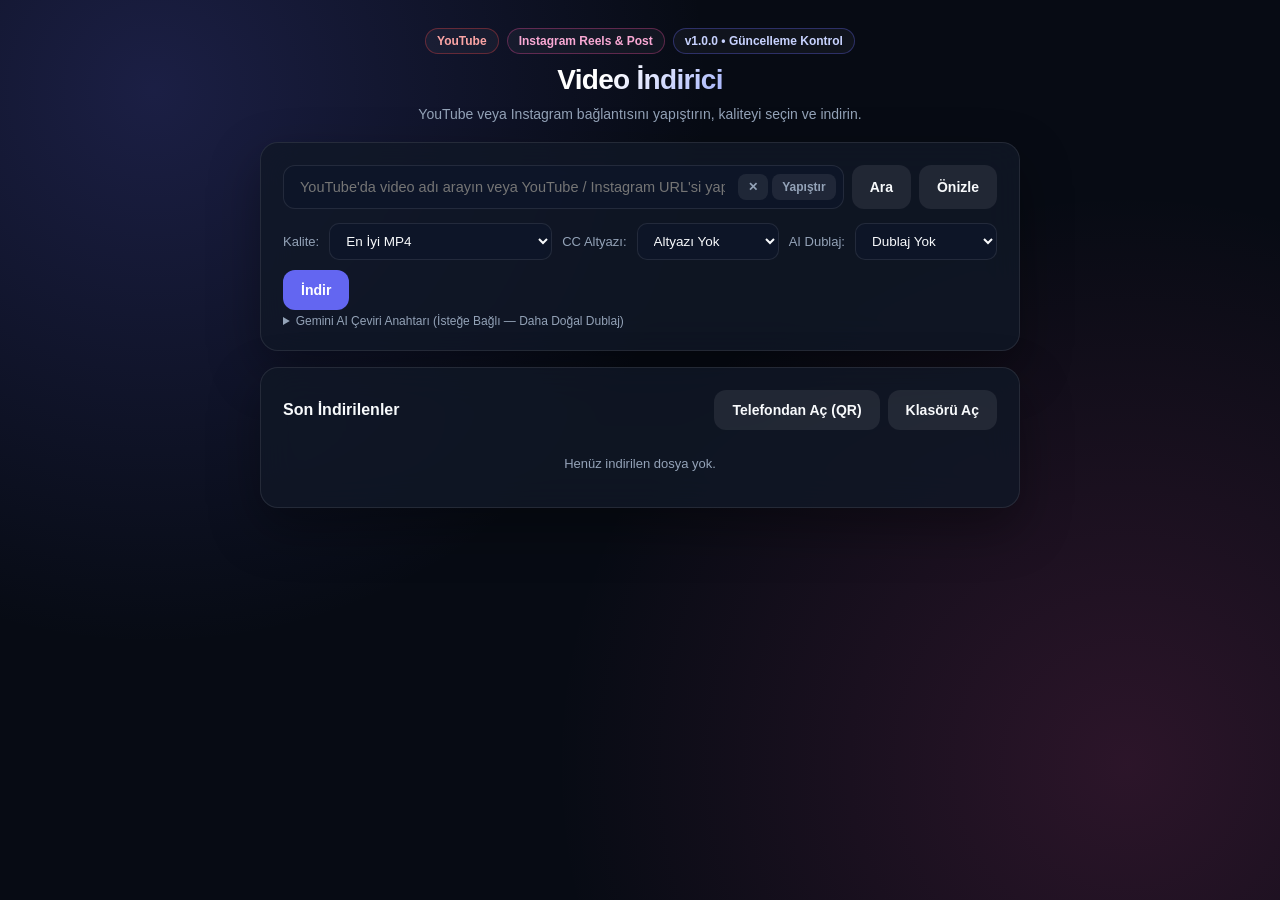
==== commit b9a62d5d: "Fix Stage 3: Cookies + multi-client YouTube fallback and shared quality selector" ====
--- a/static/index.html
+++ b/static/index.html
@@ -589,6 +589,7 @@
     const infoBtn = document.getElementById("infoBtn");
     const downloadBtn = document.getElementById("downloadBtn");
     const qualitySelect = document.getElementById("qualitySelect");
+    VideoIndiriciUI.populateQualitySelect(qualitySelect, "MP3 • 192kbps");
     const ccSelect = document.getElementById("ccSelect");
     VideoIndiriciUI.populateLanguageSelect(ccSelect, "Altyazı Yok");
     const dubSelect = document.getElementById("dubSelect");
